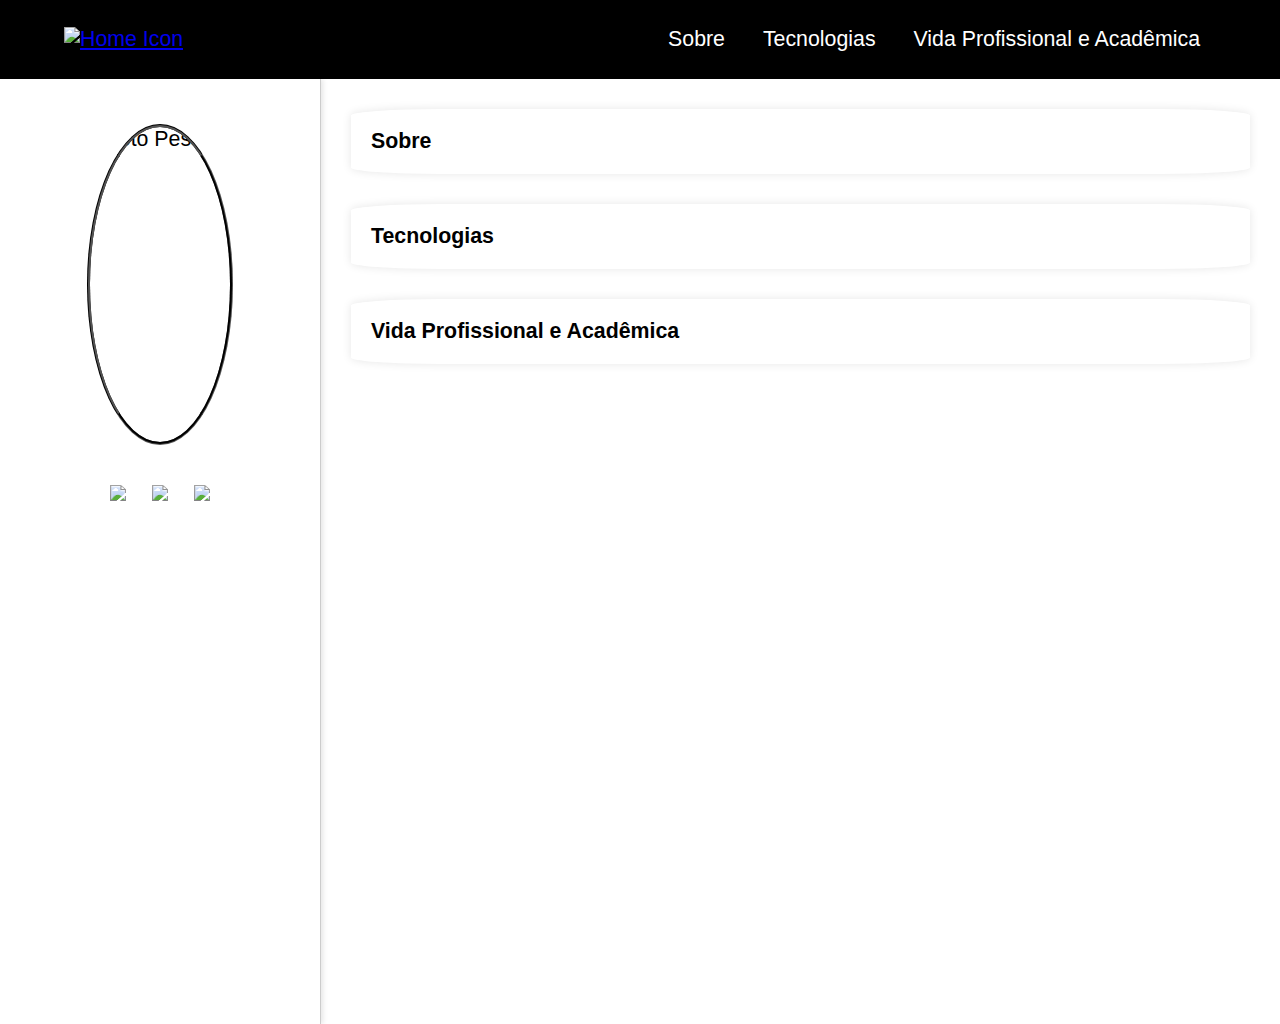
==== docs/index.html @ 0ccdd983 "rename source folder" ====
<!DOCTYPE html>
<html lang="pt-br">
  <head>
    <meta charset="UTF-8" />
    <meta name="viewport" content="width=device-width, initial-scale=1.0" />
    <title>Davi Chiqueti | Página Pessoal</title>
    <link rel="stylesheet" href="style.css" />
  </head>

  <body>
    <header>
      <a id="home-button" href="#Sobre" target="_self" rel="section">
        <img id="home-icon" alt="Home Icon" src="https://img.icons8.com/?size=100&id=2797&format=png&color=FFFFFF">
      </a>
      <nav>
        <a href="#Sobre" target="_self" rel="section">Sobre</a>
        <a href="#Tecnologias" target="_self" rel="section">Tecnologias</a>
        <a href="#Vida Profissional e Acadêmica" target="_self" rel="section">Vida Profissional e Acadêmica</a>
      </nav>
    </header>
    <div class="main-container">
      <aside>
        <div id="profile-pic-container">
          <img
            id="profile-pic"
            alt="Foto Pessoal"
            src="https://media.licdn.com/dms/image/v2/D4D03AQFpZYfAMR5LJg/profile-displayphoto-shrink_400_400/profile-displayphoto-shrink_400_400/0/1716328833884?e=1731542400&v=beta&t=5x0_1_V0Ys7p3MpGJ9KKaGXobabk_KfL_WoZBYx7qpI"
          />
        </div>
        <div id="social-media-cards-container">
          <a href="https://www.linkedin.com/in/davi-chiqueti-5a956a247/" target="_blank">
            <img src="https://cdn2.iconfinder.com/data/icons/social-icons-circular-black/512/linkedin-512.png">
          </a>
          <a href="https://github.com/davichiqueti" target="_blank">
            <img src="https://cdn2.iconfinder.com/data/icons/social-icons-circular-black/512/github-512.png">
          </a>
          <a href="mailto:davichiqueti@gmail.com" target="_blank">
            <img src="https://cdn2.iconfinder.com/data/icons/social-icons-circular-black/512/gmail-512.png">
          </a>
        </div>
      </aside>
      <div class="content">
        <section id="Sobre" class="content-block">
          <h1>Sobre</h1>
        </section>
        <section id="Tecnologias" class="content-block">
          <h1>Tecnologias</h1>
          <p>
            
          </p>
        </section>
        <section id="Vida Profissional e Acadêmica" class="content-block">
          <h1>Vida Profissional e Acadêmica</h1>
        </section>
      </div>
    </div>
    <script></script>
  </body>
</html>
---- docs/style.css ----
* {
    margin: 0;
    padding: 0;
    font-family: Arial, sans-serif;
    font-size: 16pt;
    scroll-behavior: smooth;
}

body {
    background-color: white;
    overflow-x: hidden;
}

header {
    position: sticky;
    top: 0;
    display: flex;
    flex-direction: row;
    justify-content: space-between;
    background-color: black;
    width: 100%;
    padding: 3vh 2vw;
    font-size: large;
    text-align: end;
    box-sizing: border-box;
    padding-left: 5vw;
    padding-right: 5vw;
}

header nav {
    align-items: center;
    gap: 5vw;
}

header nav a {
    font-family: 'MuseoModerno', sans-serif;
    color: white;
    text-decoration: none;
    padding-left: .75rem;
    padding-right: .75rem;
}

header nav a:hover {
    font-family: 'MuseoModerno', sans-serif;
    color: rgb(146, 236, 242);
    text-decoration: underline;
}

#home-icon {
    height: 3vh;
}

.main-container {
    border-color: black;
    display: flex;
}

aside {
    border-right: 1px solid #CCC;
    height: 100vh;
    width: 25%;
    padding-top: 5vh;
    box-shadow: 2px 0 5px rgba(0, 0, 0, 0.1);
    align-items: center;
    justify-content: center;
}

#profile-pic {
    border-radius: 50%;
    border-color: black;
    border-style: groove;
    height: 35vh;
}

#profile-pic-container {
    display: flex;
    justify-content: center;
    align-items: center;
}

.content {
    flex: 1;
}

.content-block {
    background-color: #ffffff;
    border-radius: 10%;
    padding: 20px;
    box-shadow: 0 0 10px rgba(0, 0, 0, 0.1);
    margin: 30px;
}

#social-media-cards-container {
    display: flex;
    flex-direction: row;
    justify-content: center;
    align-items: center;
    margin-top: 3vh;
}

#social-media-cards-container img{
    height: 7vh;
    margin: 1vw;
}
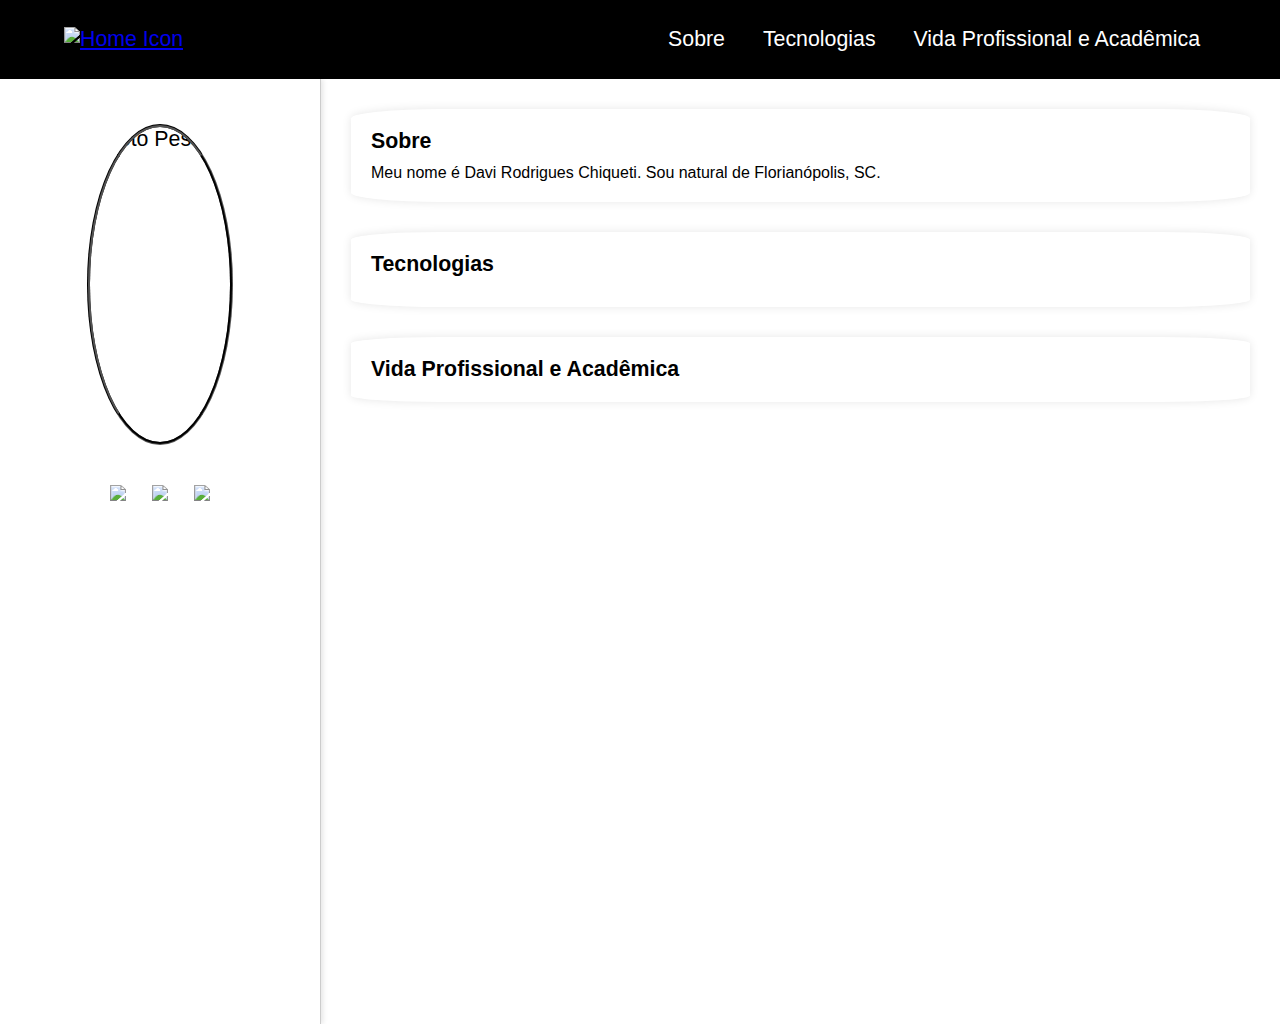
==== commit 61361c6e: "feat: added contet" ====
--- a/docs/index.html
+++ b/docs/index.html
@@ -5,6 +5,7 @@
     <meta name="viewport" content="width=device-width, initial-scale=1.0" />
     <title>Davi Chiqueti | Página Pessoal</title>
     <link rel="stylesheet" href="style.css" />
+    <link rel="icon" href="https://avatars.githubusercontent.com/u/98603460?v=4">
   </head>
 
   <body>
@@ -42,12 +43,13 @@
       <div class="content">
         <section id="Sobre" class="content-block">
           <h1>Sobre</h1>
+          <p>
+            Meu nome é Davi Rodrigues Chiqueti. Sou natural de Florianópolis, SC.
+          </p>
         </section>
         <section id="Tecnologias" class="content-block">
           <h1>Tecnologias</h1>
-          <p>
-            
-          </p>
+          <p></p>
         </section>
         <section id="Vida Profissional e Acadêmica" class="content-block">
           <h1>Vida Profissional e Acadêmica</h1>
--- a/docs/style.css
+++ b/docs/style.css
@@ -82,6 +82,11 @@
     flex: 1;
 }
 
+section.content-block p {
+    margin-top: 10px;
+    font-size: 12pt;
+}
+
 .content-block {
     background-color: #ffffff;
     border-radius: 10%;
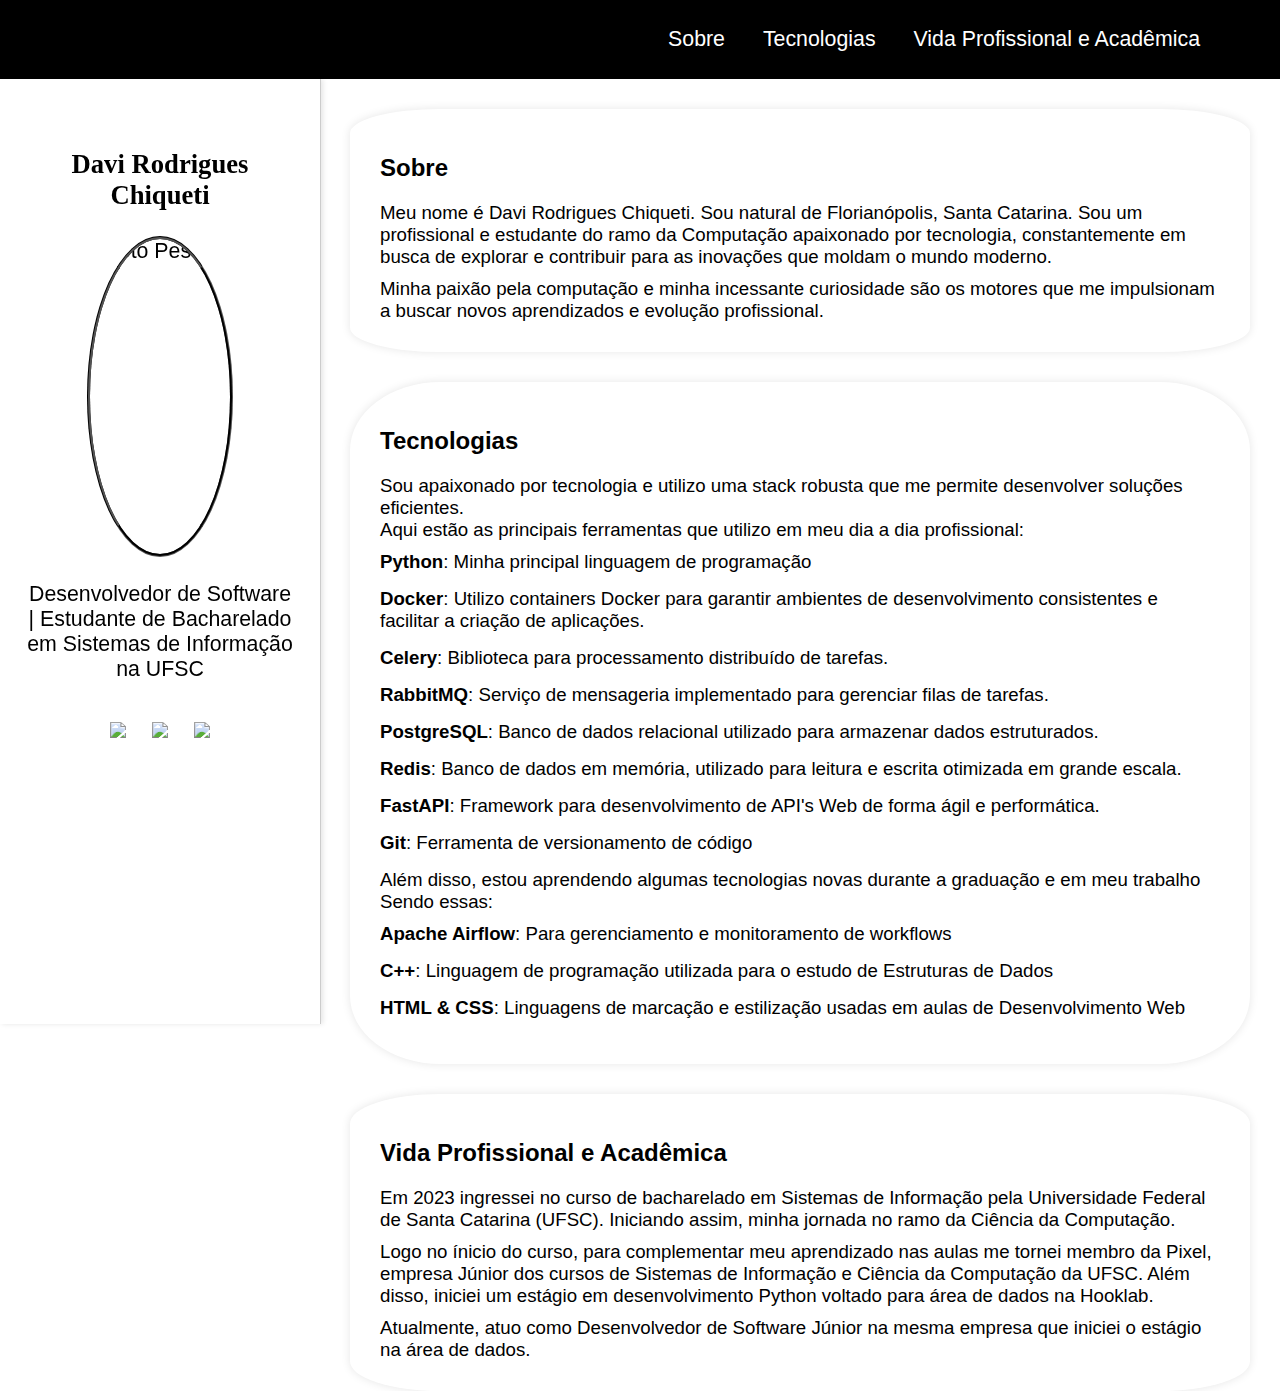
==== commit 45b03ca3: "update content" ====
--- a/docs/index.html
+++ b/docs/index.html
@@ -10,9 +10,7 @@
 
   <body>
     <header>
-      <a id="home-button" href="#Sobre" target="_self" rel="section">
-        <img id="home-icon" alt="Home Icon" src="https://img.icons8.com/?size=100&id=2797&format=png&color=FFFFFF">
-      </a>
+      <button id="menu-toggle">≡</button>
       <nav>
         <a href="#Sobre" target="_self" rel="section">Sobre</a>
         <a href="#Tecnologias" target="_self" rel="section">Tecnologias</a>
@@ -21,6 +19,7 @@
     </header>
     <div class="main-container">
       <aside>
+        <h1 id="fullname">Davi Rodrigues Chiqueti</h1>
         <div id="profile-pic-container">
           <img
             id="profile-pic"
@@ -28,6 +27,9 @@
             src="https://media.licdn.com/dms/image/v2/D4D03AQFpZYfAMR5LJg/profile-displayphoto-shrink_400_400/profile-displayphoto-shrink_400_400/0/1716328833884?e=1731542400&v=beta&t=5x0_1_V0Ys7p3MpGJ9KKaGXobabk_KfL_WoZBYx7qpI"
           />
         </div>
+        <p id="short-description">
+          Desenvolvedor de Software | Estudante de Bacharelado em Sistemas de Informação na UFSC
+        </p>
         <div id="social-media-cards-container">
           <a href="https://www.linkedin.com/in/davi-chiqueti-5a956a247/" target="_blank">
             <img src="https://cdn2.iconfinder.com/data/icons/social-icons-circular-black/512/linkedin-512.png">
@@ -40,19 +42,79 @@
           </a>
         </div>
       </aside>
-      <div class="content">
+      <div class="content-container">
         <section id="Sobre" class="content-block">
           <h1>Sobre</h1>
           <p>
-            Meu nome é Davi Rodrigues Chiqueti. Sou natural de Florianópolis, SC.
+            Meu nome é Davi Rodrigues Chiqueti. Sou natural de Florianópolis, Santa Catarina.
+            Sou um profissional e estudante do ramo da Computação apaixonado por tecnologia, constantemente em busca de explorar e contribuir para as inovações que moldam o mundo moderno.
+          </p>
+          <p>
+            Minha paixão pela computação e minha incessante curiosidade são os motores que me impulsionam a buscar novos aprendizados e evolução profissional.
           </p>
         </section>
         <section id="Tecnologias" class="content-block">
           <h1>Tecnologias</h1>
-          <p></p>
+          <p>
+            Sou apaixonado por tecnologia e utilizo uma stack robusta que me permite desenvolver soluções eficientes.
+            <br>Aqui estão as principais ferramentas que utilizo em meu dia a dia profissional:
+          </p>
+          <ul class="tech-stack">
+            <li>
+              <strong>Python</strong>: Minha principal linguagem de programação
+            </li>
+            <li>
+              <strong>Docker</strong>: Utilizo containers Docker para garantir ambientes de desenvolvimento consistentes e facilitar a criação de aplicações.
+            </li>
+            <li>
+              <strong>Celery</strong>: Biblioteca para processamento distribuído de tarefas.
+            </li>
+            <li>
+              <strong>RabbitMQ</strong>: Serviço de mensageria implementado para gerenciar filas de tarefas.
+            </li>
+            <li>
+              <strong>PostgreSQL</strong>: Banco de dados relacional utilizado para armazenar dados estruturados.
+            </li>
+            <li>
+              <strong>Redis</strong>: Banco de dados em memória, utilizado para leitura e escrita otimizada em grande escala.
+            </li>
+            <li>
+              <strong>FastAPI</strong>: Framework para desenvolvimento de API's Web de forma ágil e performática.
+            </li>
+            <li>
+              <strong>Git</strong>: Ferramenta de versionamento de código
+            </li>
+          </ul>
+          <p>
+            Além disso, estou aprendendo algumas tecnologias novas durante a graduação e em meu trabalho
+            <br>Sendo essas:
+          </p>
+          <ul class="tech-stack">
+            <li>
+              <strong>Apache Airflow</strong>: Para gerenciamento e monitoramento de workflows
+            </li>
+            <li>
+              <strong>C++</strong>: Linguagem de programação utilizada para o estudo de Estruturas de Dados
+            </li>
+            <li>
+              <strong>HTML & CSS</strong>: Linguagens de marcação e estilização usadas em aulas de Desenvolvimento Web
+            </li>
+          <ul>
         </section>
         <section id="Vida Profissional e Acadêmica" class="content-block">
           <h1>Vida Profissional e Acadêmica</h1>
+          <p>
+            Em 2023 ingressei no curso de bacharelado em Sistemas de Informação pela Universidade Federal de Santa Catarina (UFSC).
+            Iniciando assim, minha jornada no ramo da Ciência da Computação.            
+          </p>
+          <p>
+            Logo no ínicio do curso, para complementar meu aprendizado nas aulas
+            me tornei membro da Pixel, empresa Júnior dos cursos de Sistemas de Informação e Ciência da Computação da UFSC.
+            Além disso, iniciei um estágio em desenvolvimento Python voltado para área de dados na Hooklab.
+          </p>
+          <p>
+            Atualmente, atuo como Desenvolvedor de Software Júnior na mesma empresa que iniciei o estágio na área de dados.
+          </p>
         </section>
       </div>
     </div>
--- a/docs/style.css
+++ b/docs/style.css
@@ -8,7 +8,6 @@
 
 body {
     background-color: white;
-    overflow-x: hidden;
 }
 
 header {
@@ -30,6 +29,7 @@
 header nav {
     align-items: center;
     gap: 5vw;
+    margin-left: auto;
 }
 
 header nav a {
@@ -51,8 +51,10 @@
 }
 
 .main-container {
+    height: 100vh;
     border-color: black;
     display: flex;
+    flex-direction: row;
 }
 
 aside {
@@ -63,6 +65,19 @@
     box-shadow: 2px 0 5px rgba(0, 0, 0, 0.1);
     align-items: center;
     justify-content: center;
+    position: fixed;
+}
+
+aside #fullname {
+    font-family: Georgia;
+    margin: 25px;
+    text-align: center;
+    font-size: 20pt;
+}
+
+aside p {
+    margin: 25px;
+    text-align: center;
 }
 
 #profile-pic {
@@ -78,19 +93,26 @@
     align-items: center;
 }
 
-.content {
+.content-container {
     flex: 1;
+    margin-left: 25%;
 }
 
-section.content-block p {
+section.content-block *{
     margin-top: 10px;
-    font-size: 12pt;
+    font-size: 14pt;
+}
+
+section.content-block h1 {
+    padding-top: 5px;
+    padding-bottom: 10px;
+    font-size: 18pt;
 }
 
 .content-block {
     background-color: #ffffff;
     border-radius: 10%;
-    padding: 20px;
+    padding: 30px;
     box-shadow: 0 0 10px rgba(0, 0, 0, 0.1);
     margin: 30px;
 }
@@ -104,6 +126,47 @@
 }
 
 #social-media-cards-container img{
-    height: 7vh;
+    height: 5vh;
     margin: 1vw;
 }
+
+ul.tech-stack {
+    list-style-type: none;
+}
+
+ul.tech-stack li {
+    margin-bottom: 15px;
+}
+
+#menu-toggle {
+    display: none;
+}
+
+@media (max-width: 1200px) {
+    header nav {
+        display: flex;
+        justify-content: space-between;
+        align-items: center;
+        padding: 0 50px;
+    }
+
+    header nav a {
+        font-size: 12pt;
+    }
+
+    .main-container {
+        flex-direction: column;
+    }
+
+    aside {
+        position: static;
+        width: 100%;
+        height: 80vh;
+        padding-bottom: 12vh;
+    }
+
+    .content-container {
+        flex: 1;
+        margin-left: 0%;
+    }
+}
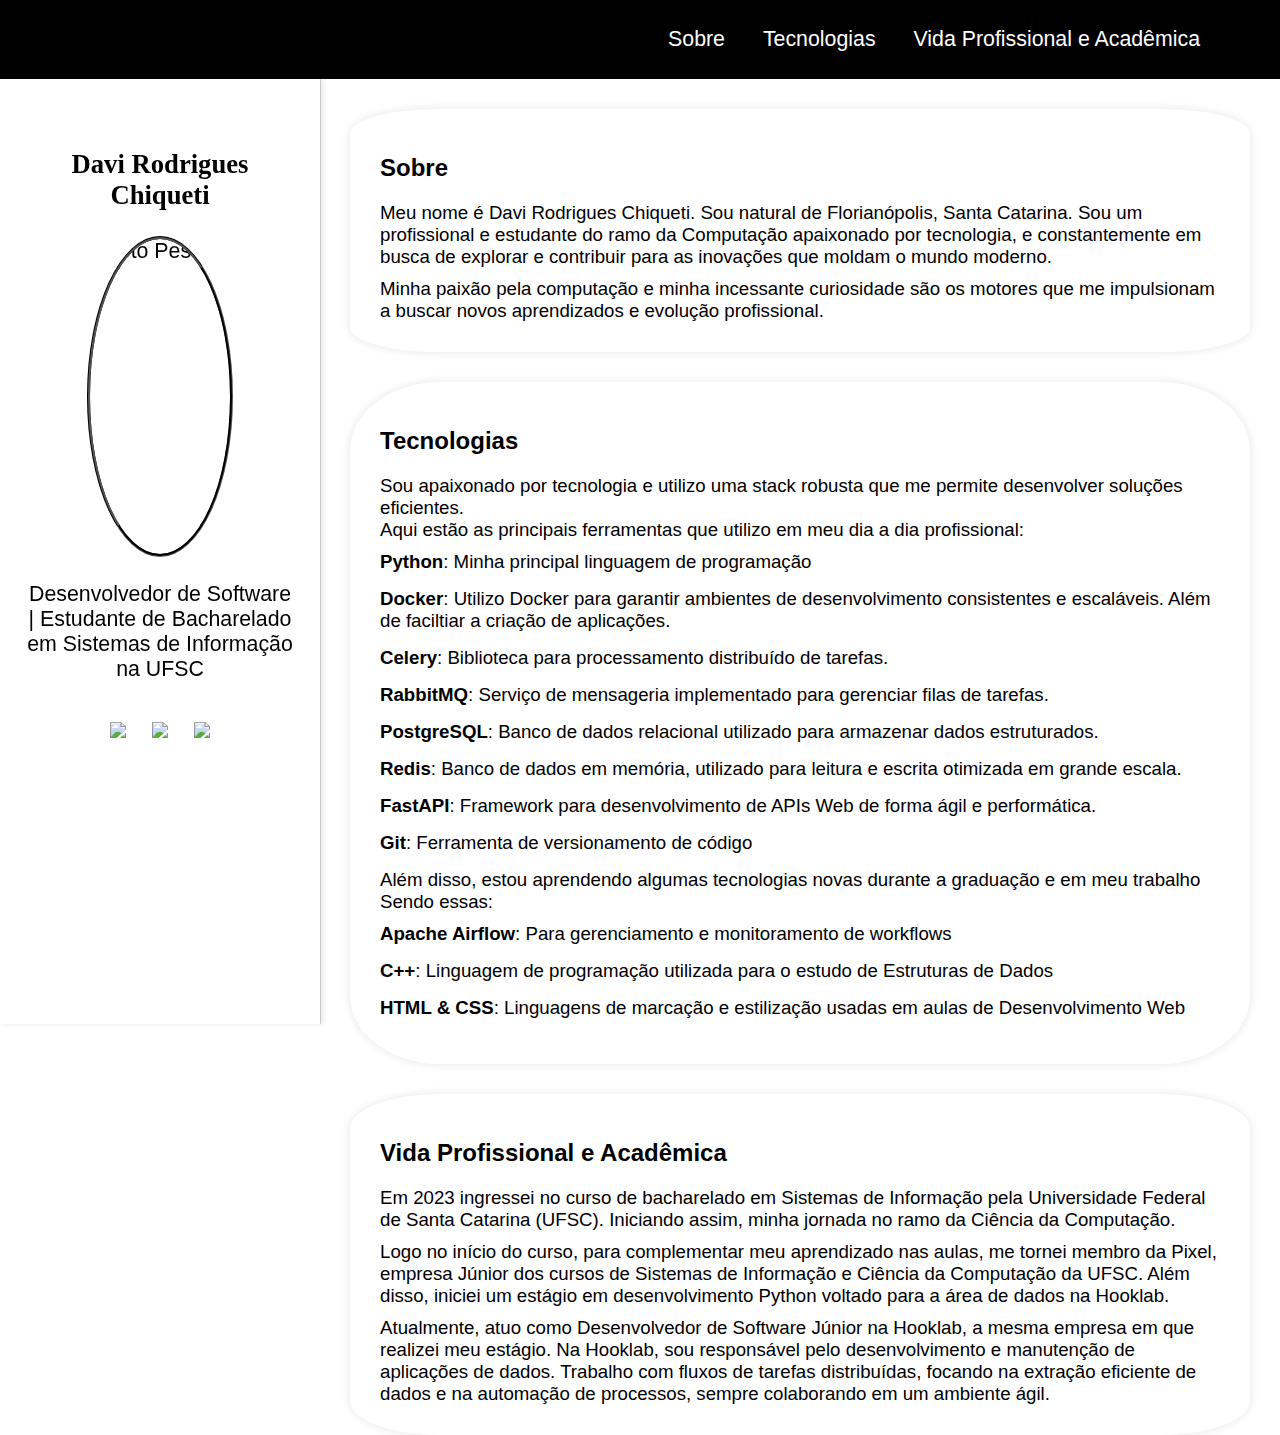
==== commit c63ece50: "update content" ====
--- a/docs/index.html
+++ b/docs/index.html
@@ -47,7 +47,7 @@
           <h1>Sobre</h1>
           <p>
             Meu nome é Davi Rodrigues Chiqueti. Sou natural de Florianópolis, Santa Catarina.
-            Sou um profissional e estudante do ramo da Computação apaixonado por tecnologia, constantemente em busca de explorar e contribuir para as inovações que moldam o mundo moderno.
+            Sou um profissional e estudante do ramo da Computação apaixonado por tecnologia, e constantemente em busca de explorar e contribuir para as inovações que moldam o mundo moderno.
           </p>
           <p>
             Minha paixão pela computação e minha incessante curiosidade são os motores que me impulsionam a buscar novos aprendizados e evolução profissional.
@@ -64,7 +64,7 @@
               <strong>Python</strong>: Minha principal linguagem de programação
             </li>
             <li>
-              <strong>Docker</strong>: Utilizo containers Docker para garantir ambientes de desenvolvimento consistentes e facilitar a criação de aplicações.
+              <strong>Docker</strong>: Utilizo Docker para garantir ambientes de desenvolvimento consistentes e escaláveis. Além de faciltiar a criação de aplicações.
             </li>
             <li>
               <strong>Celery</strong>: Biblioteca para processamento distribuído de tarefas.
@@ -79,7 +79,7 @@
               <strong>Redis</strong>: Banco de dados em memória, utilizado para leitura e escrita otimizada em grande escala.
             </li>
             <li>
-              <strong>FastAPI</strong>: Framework para desenvolvimento de API's Web de forma ágil e performática.
+              <strong>FastAPI</strong>: Framework para desenvolvimento de APIs Web de forma ágil e performática.
             </li>
             <li>
               <strong>Git</strong>: Ferramenta de versionamento de código
@@ -108,12 +108,14 @@
             Iniciando assim, minha jornada no ramo da Ciência da Computação.            
           </p>
           <p>
-            Logo no ínicio do curso, para complementar meu aprendizado nas aulas
+            Logo no início do curso, para complementar meu aprendizado nas aulas,
             me tornei membro da Pixel, empresa Júnior dos cursos de Sistemas de Informação e Ciência da Computação da UFSC.
-            Além disso, iniciei um estágio em desenvolvimento Python voltado para área de dados na Hooklab.
+            Além disso, iniciei um estágio em desenvolvimento Python voltado para a área de dados na Hooklab.
           </p>
           <p>
-            Atualmente, atuo como Desenvolvedor de Software Júnior na mesma empresa que iniciei o estágio na área de dados.
+            Atualmente, atuo como Desenvolvedor de Software Júnior na Hooklab, a mesma empresa em que realizei meu estágio.
+            Na Hooklab, sou responsável pelo desenvolvimento e manutenção de aplicações de dados.
+            Trabalho com fluxos de tarefas distribuídas, focando na extração eficiente de dados e na automação de processos, sempre colaborando em um ambiente ágil.
           </p>
         </section>
       </div>
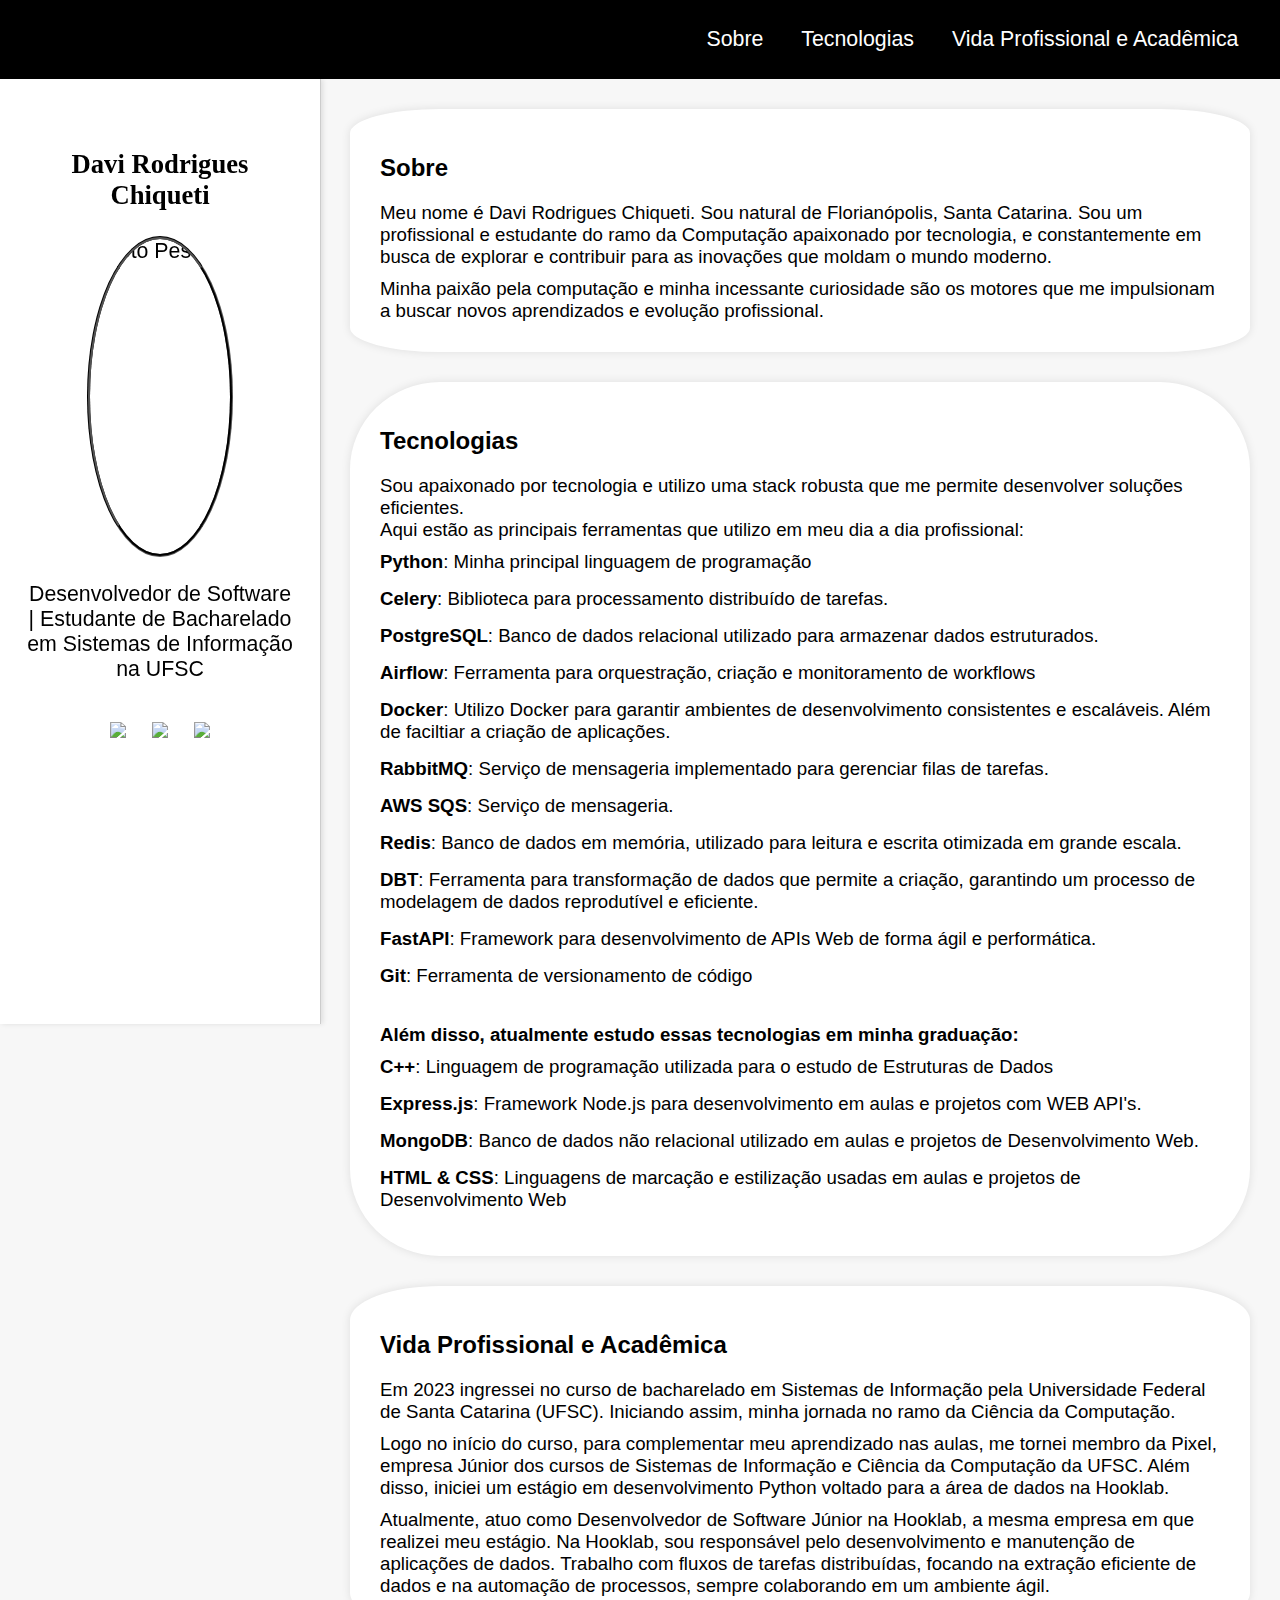
==== commit a0782033: "update tech-stack section" ====
--- a/docs/index.html
+++ b/docs/index.html
@@ -5,7 +5,7 @@
     <meta name="viewport" content="width=device-width, initial-scale=1.0" />
     <title>Davi Chiqueti | Página Pessoal</title>
     <link rel="stylesheet" href="style.css" />
-    <link rel="icon" href="https://avatars.githubusercontent.com/u/98603460?v=4">
+    <link rel="icon" href="https://media.licdn.com/dms/image/v2/D4D03AQFpZYfAMR5LJg/profile-displayphoto-shrink_400_400/profile-displayphoto-shrink_400_400/0/1716328833884?e=1731542400&v=beta&t=5x0_1_V0Ys7p3MpGJ9KKaGXobabk_KfL_WoZBYx7qpI">
   </head>
 
   <body>
@@ -64,19 +64,28 @@
               <strong>Python</strong>: Minha principal linguagem de programação
             </li>
             <li>
-              <strong>Docker</strong>: Utilizo Docker para garantir ambientes de desenvolvimento consistentes e escaláveis. Além de faciltiar a criação de aplicações.
+              <strong>Celery</strong>: Biblioteca para processamento distribuído de tarefas.
             </li>
             <li>
-              <strong>Celery</strong>: Biblioteca para processamento distribuído de tarefas.
+              <strong>PostgreSQL</strong>: Banco de dados relacional utilizado para armazenar dados estruturados.
+            </li>
+            <li>
+              <strong>Airflow</strong>: Ferramenta para orquestração, criação e monitoramento de workflows
+            </li>
+            <li>
+              <strong>Docker</strong>: Utilizo Docker para garantir ambientes de desenvolvimento consistentes e escaláveis. Além de faciltiar a criação de aplicações.
             </li>
             <li>
               <strong>RabbitMQ</strong>: Serviço de mensageria implementado para gerenciar filas de tarefas.
             </li>
             <li>
-              <strong>PostgreSQL</strong>: Banco de dados relacional utilizado para armazenar dados estruturados.
+              <strong>AWS SQS</strong>: Serviço de mensageria.
             </li>
             <li>
               <strong>Redis</strong>: Banco de dados em memória, utilizado para leitura e escrita otimizada em grande escala.
+            </li>
+            <li>
+              <strong>DBT</strong>: Ferramenta para transformação de dados que permite a criação, garantindo um processo de modelagem de dados reprodutível e eficiente.
             </li>
             <li>
               <strong>FastAPI</strong>: Framework para desenvolvimento de APIs Web de forma ágil e performática.
@@ -86,18 +95,21 @@
             </li>
           </ul>
           <p>
-            Além disso, estou aprendendo algumas tecnologias novas durante a graduação e em meu trabalho
-            <br>Sendo essas:
+            <br>
+            <strong>Além disso, atualmente estudo essas tecnologias em minha graduação:</strong>
           </p>
           <ul class="tech-stack">
-            <li>
-              <strong>Apache Airflow</strong>: Para gerenciamento e monitoramento de workflows
-            </li>
             <li>
               <strong>C++</strong>: Linguagem de programação utilizada para o estudo de Estruturas de Dados
             </li>
             <li>
-              <strong>HTML & CSS</strong>: Linguagens de marcação e estilização usadas em aulas de Desenvolvimento Web
+              <strong>Express.js</strong>: Framework Node.js para desenvolvimento em aulas e projetos com WEB API's.
+            </li>
+            <li>
+              <strong>MongoDB</strong>: Banco de dados não relacional utilizado em aulas e projetos de Desenvolvimento Web.
+            </li>
+            <li>
+              <strong>HTML & CSS</strong>: Linguagens de marcação e estilização usadas em aulas e projetos de Desenvolvimento Web
             </li>
           <ul>
         </section>
--- a/docs/style.css
+++ b/docs/style.css
@@ -7,7 +7,7 @@
 }
 
 body {
-    background-color: white;
+    background-color: #f7f7f7;
 }
 
 header {
@@ -22,8 +22,6 @@
     font-size: large;
     text-align: end;
     box-sizing: border-box;
-    padding-left: 5vw;
-    padding-right: 5vw;
 }
 
 header nav {
@@ -58,6 +56,7 @@
 }
 
 aside {
+    background-color: #ffffff;
     border-right: 1px solid #CCC;
     height: 100vh;
     width: 25%;
@@ -143,11 +142,16 @@
 }
 
 @media (max-width: 1200px) {
+    header {
+        justify-content: center;
+    }
+
     header nav {
         display: flex;
+        text-align: center;
         justify-content: space-between;
         align-items: center;
-        padding: 0 50px;
+        margin-left: 0%;
     }
 
     header nav a {
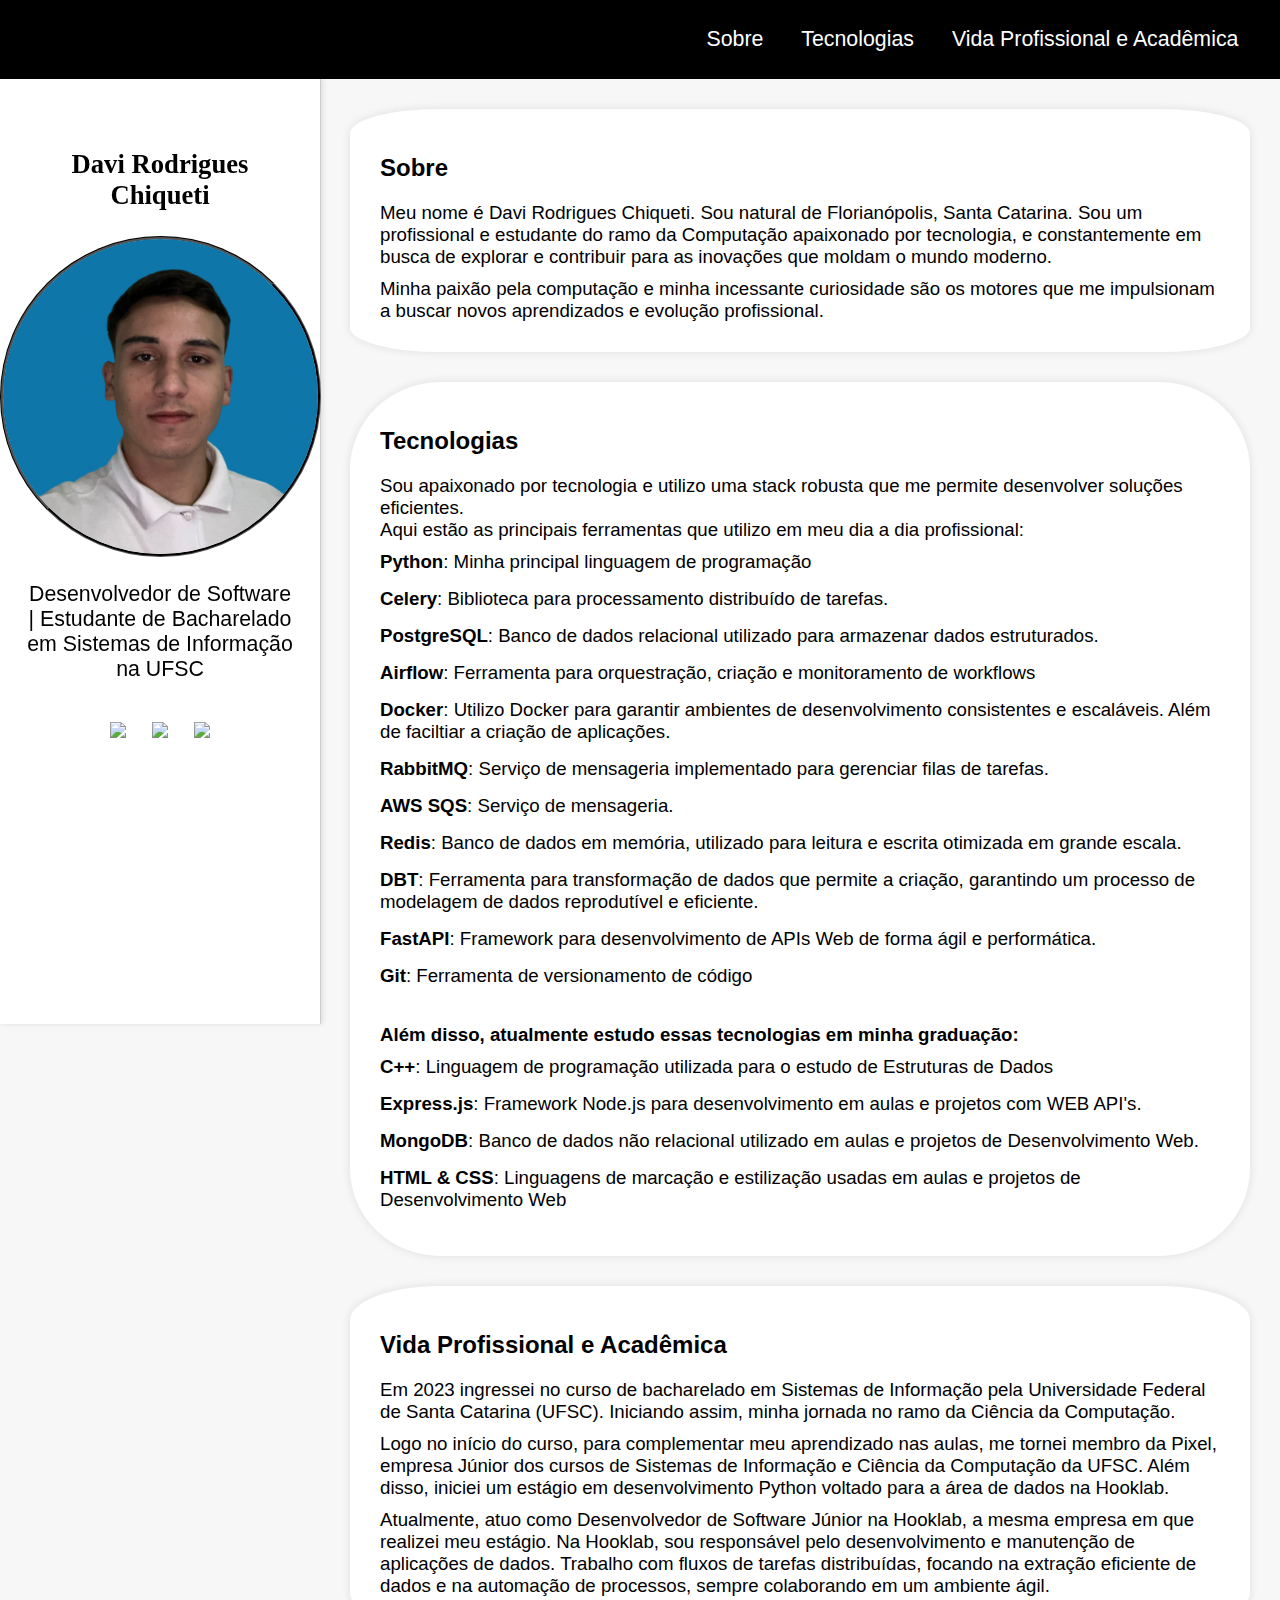
==== commit 47e9a0c1: "profile pic" ====
--- a/docs/index.html
+++ b/docs/index.html
@@ -24,7 +24,7 @@
           <img
             id="profile-pic"
             alt="Foto Pessoal"
-            src="https://media.licdn.com/dms/image/v2/D4D03AQFpZYfAMR5LJg/profile-displayphoto-shrink_400_400/profile-displayphoto-shrink_400_400/0/1716328833884?e=1731542400&v=beta&t=5x0_1_V0Ys7p3MpGJ9KKaGXobabk_KfL_WoZBYx7qpI"
+            src="./images/profile-pic.png"
           />
         </div>
         <p id="short-description">
